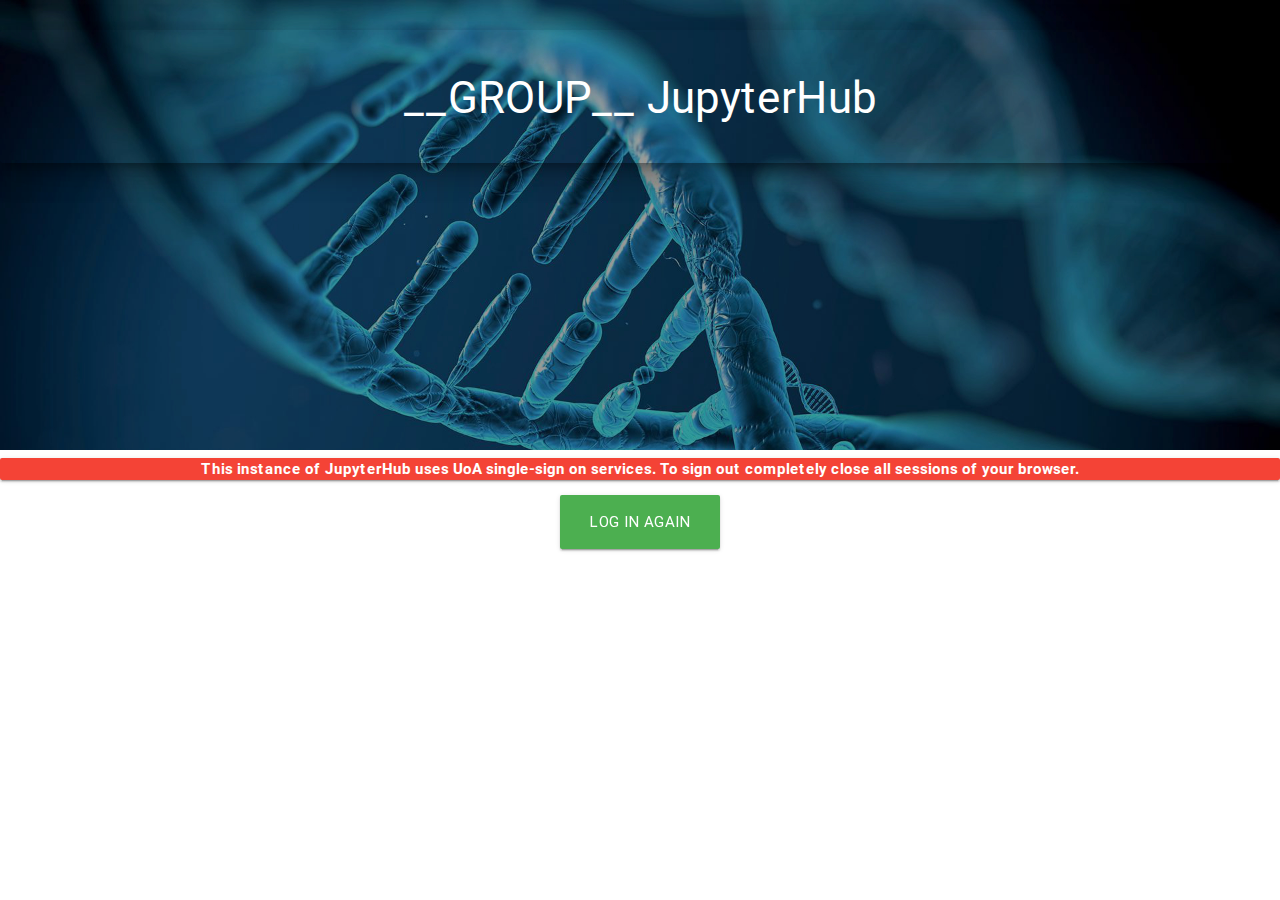
==== logout.html @ 7fa5e680 "first commit" ====
<html>
  <head>
    <link type="text/css" rel="stylesheet" href="css/materialize.min.css"  media="screen,projection"/>
    <link type="text/css" rel="stylesheet" href="css/my.css"  media="screen,projection"/>
  </head>
  <body>
    <center>
      <div class="logo">
        <br/>
        <div class="card transparent z-depth-5 white_font"> 
          <br/>
          <h3>__GROUP__ JupyterHub</h3>
          <br/>
        </div>
        <br/><br/>
      </div>
      <div class="card red white_font">
        <b>This instance of JupyterHub uses UoA single-sign on services. To sign out completely close all sessions of your browser.</b>
      </div>
      <p>
        <a class="waves-effect waves-light btn-large green darken-0" id="login" href="https://__WEB_SERVER_HOST__/hub/home">Log in again</a>
      </p>
    </center>
    <script type="text/javascript" src="js/jquery-2.1.1.min.js"></script>
    <script type="text/javascript" src="js/materialize.min.js"></script>
  </body>
</html>
---- css/my.css ----
.white_font {
    color: #ffffff;
}

.logo {
    background-image: url("/images/science.jpeg");
    background-repeat: no-repeat;
    height: 50vh;
    background-size: cover;
}
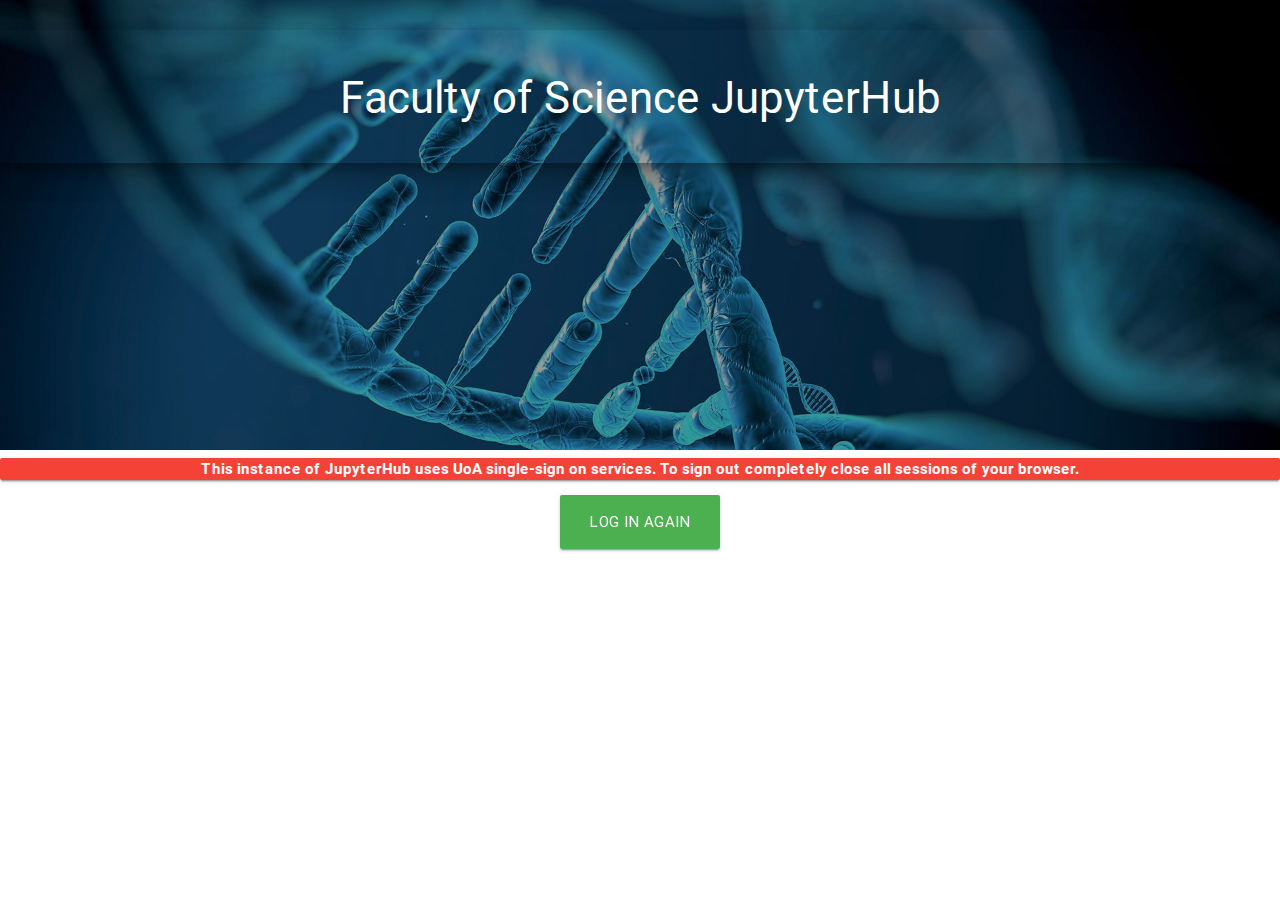
==== commit 44470f66: "fos-specific changes" ====
--- a/logout.html
+++ b/logout.html
@@ -9,7 +9,7 @@
         <br/>
         <div class="card transparent z-depth-5 white_font"> 
           <br/>
-          <h3>__GROUP__ JupyterHub</h3>
+          <h3>Faculty of Science JupyterHub</h3>
           <br/>
         </div>
         <br/><br/>
@@ -18,7 +18,7 @@
         <b>This instance of JupyterHub uses UoA single-sign on services. To sign out completely close all sessions of your browser.</b>
       </div>
       <p>
-        <a class="waves-effect waves-light btn-large green darken-0" id="login" href="https://__WEB_SERVER_HOST__/hub/home">Log in again</a>
+        <a class="waves-effect waves-light btn-large green darken-0" id="login" href="https://jhub.science.auckland.ac.nz/hub/home">Log in again</a>
       </p>
     </center>
     <script type="text/javascript" src="js/jquery-2.1.1.min.js"></script>
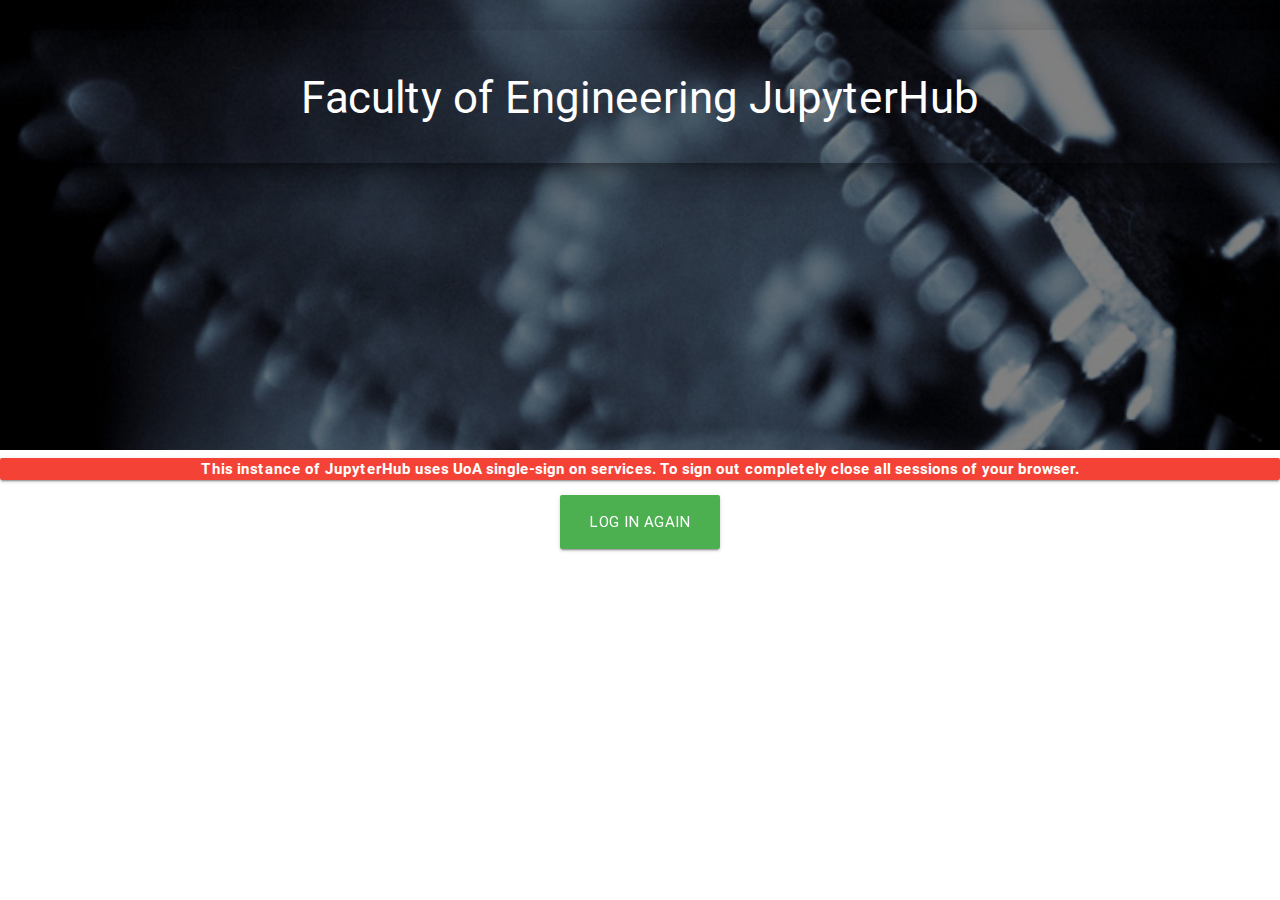
==== commit 8508989b: "foe-specific changes" ====
--- a/logout.html
+++ b/logout.html
@@ -3,13 +3,13 @@
     <link type="text/css" rel="stylesheet" href="css/materialize.min.css"  media="screen,projection"/>
     <link type="text/css" rel="stylesheet" href="css/my.css"  media="screen,projection"/>
   </head>
-  <body>
+  <body class="body">
     <center>
       <div class="logo">
         <br/>
         <div class="card transparent z-depth-5 white_font"> 
           <br/>
-          <h3>Faculty of Science JupyterHub</h3>
+          <h3>Faculty of Engineering JupyterHub</h3>
           <br/>
         </div>
         <br/><br/>
@@ -18,7 +18,7 @@
         <b>This instance of JupyterHub uses UoA single-sign on services. To sign out completely close all sessions of your browser.</b>
       </div>
       <p>
-        <a class="waves-effect waves-light btn-large green darken-0" id="login" href="https://jhub.science.auckland.ac.nz/hub/home">Log in again</a>
+        <a class="waves-effect waves-light btn-large green darken-0" id="login" href="https://jhub.engineering.auckland.ac.nz/hub/home">Log in again</a>
       </p>
     </center>
     <script type="text/javascript" src="js/jquery-2.1.1.min.js"></script>
--- a/css/my.css
+++ b/css/my.css
@@ -3,7 +3,7 @@
 }
 
 .logo {
-    background-image: url("/images/science.jpeg");
+    background-image: url("/images/engineering.jpeg");
     background-repeat: no-repeat;
     height: 50vh;
     background-size: cover;
